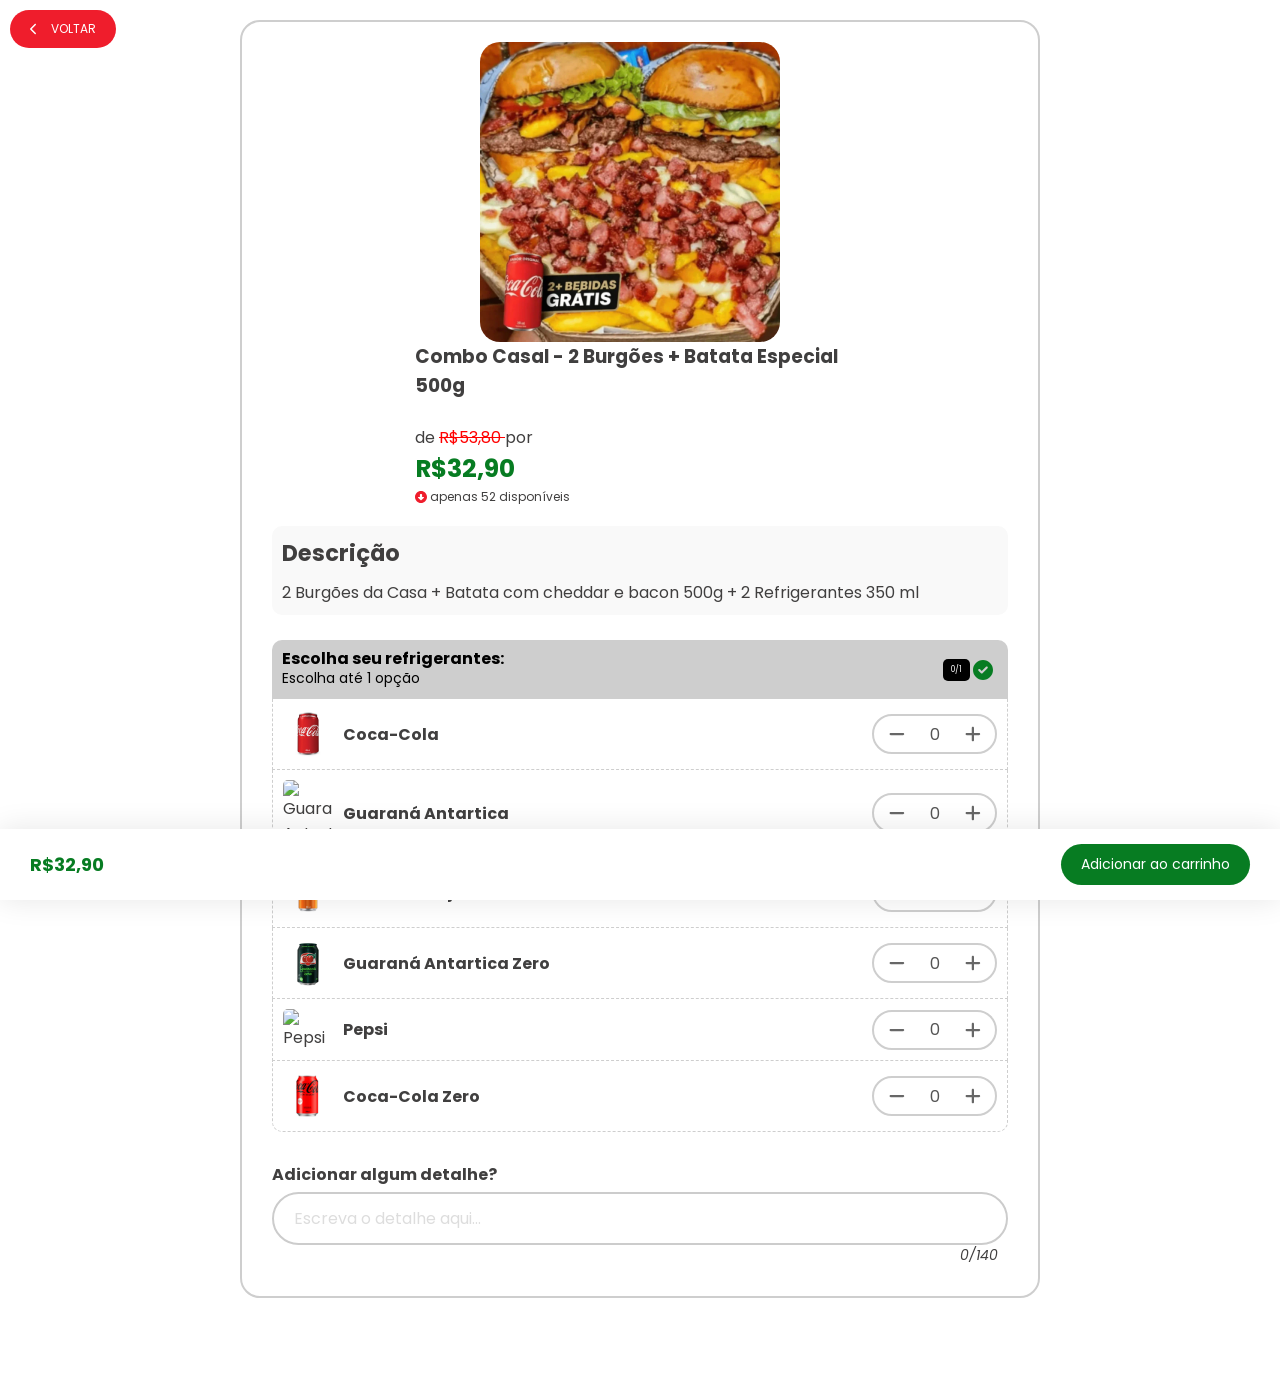
==== product/1/index.html @ 00da8bcb "Add files via upload" ====
<html><head>
  <!-- <script>
  window.onload = function () {
      var links = document.getElementsByTagName("a");
      for (var i = 0, n = links.length; i < n; i++) {
          var href = links[i].href.trim() +
                  (links[i].href.indexOf("?") > 0 ? '&' : '?') +
                  document.location.search.replace('?', '').toString();
          links[i].href = href;
      }
  }
</script> -->

  <style>body .btn {
      background-color: #077C22 !important;
    }
    body span.estoque i {
      font-size: 12px !important;
      color: #ef1d2c;
    }
  </style>

  <script>
    document.addEventListener("DOMContentLoaded", async function () {
      console.log(1)
      async function sendRequestToAPI({ endpoint, method, body }) {
        console.log({
          endpoint, method, body
        })
        try {
          const response = await fetch(endpoint, {
            method,
            headers: {
              "Content-Type": "application/json",
            },
            body: body != null ? JSON.stringify(body) : null,
          });

          const data = await response.json();

          return {
            error: false,
            success: true,
            result: data,
          };
        } catch (error) {
          console.log({
            error
          })
          return {
            error: true,
            success: false,
            result: error,
          };
        }

      }

      let user_id;

      if (localStorage.getItem("lead_user_id")) {
        user_id = localStorage.getItem("lead_user_id");
      } else {
        user_id = `${Math.floor(Math.random() * 99999)}-${Math.floor(
          Math.random() * 99999
        )}`;
        localStorage.setItem("lead_user_id", user_id);
      }
    });
  </script>

  <style>body {
      background-color: #ffffff !important;
    }
  </style>

  <!-- /Added by HTTrack -->
  <meta http-equiv="content-type" content="text/html;charset=UTF-8">

  <meta name="google" content="notranslate">
  <meta charset="utf-8">
  <meta http-equiv="X-UA-Compatible" content="IE=edge">
  <meta name="viewport" content="width=device-width, initial-scale=1">
  <link rel="shortcut icon" type="image/png" href="../../images/logo-borcelle.png">
  <title>Faça seu pedido!</title>
  <link type="text/css" href="css/delivry.css" rel="stylesheet">
  <style type="text/css">h1,
    h2 {
      color: #ef1d2c;
    }

    header#topo .cover {
      background-color: #ef1d2c;
    }

    header#topo .info h1 {
      color: #ef1d2c;
    }

    header#topo .info .icones a {
      color: #ef1d2c;
      border-color: #ef1d2c;
    }

    header#topo .cover .logo {
      background: #ef1d2c;
    }

    header#topo #menuCategorias {
      background: #ef1d2c;
    }

    header#topo .categorias a {
      border-top-color: #ef1d2c;
    }

    footer {
      background: #ef1d2c;
    }

    footer#carrinho .container .icone span {
      color: #ef1d2c;
    }

    .btn,
    a.voltar,
    .btnSair,
    .btnFidelidade,
    .btnGoogle,
    .btnEmail,
    .btnSemCadastro {
      background: #ef1d2c;
    }

    .qtdeProduto i:hover {
      color: #ef1d2c;
    }

    .lista .item .col .nomeProduto {
      color: #ef1d2c;
    }

    main#lista .produtos .item a:hover {
      border: 2px solid #ef1d2c;
    }

    #pedido .entrega .radio label input[type="radio"]:checked,
    #pedido .entrega .radio label:hover {
      background: #ef1d2c;
    }

    #pedido .pagamentos input[type="radio"]:checked+label::before,
    #detalhesProduto .info2 .opcoes input[type="checkbox"]:checked+label::before,
    #pedido .trocarPontos input[type="checkbox"]:checked+label::before {
      background-color: #ef1d2c;
      border: 2px solid #ef1d2c;
    }

    .selecionado {
      border: 2px solid #ef1d2c;
    }

    #meuCarrinho button.fechar,
    #rastreamento .registro span.passou {
      background: #ef1d2c;
    }

    span.estoque i {
      font-size: 12px !important;
      color: #ef1d2c;
    }
  </style>
  <meta name="theme-color" content="#ef1d2c">
  <meta name="apple-mobile-web-app-capacity" content="yes">
  <meta name="apple-mobile-web-app-capable" content="yes">
  <meta name="apple-mobile-web-app-status-bar" content="#ef1d2c">
  <meta name="apple-mobile-web-app-status-bar-style" content="#ef1d2c">
  <meta name="apple-mobile-web-app-title" content="Borcelle Hamburguer ">
  <!-- SweetAlert2 -->
  <script src="https://cdn.jsdelivr.net/npm/sweetalert2@11"></script>
  <link rel="stylesheet" href="https://fonts.googleapis.com/icon?family=Material+Icons">
</head>

<body>
  <div id="opacidade" class="fechar"></div>
  <div>
    <div class="container containerFinalizar">
      <a class="voltar" href="../../index.html" title="Voltar"><i class="fa-solid fa-chevron-left"></i>
        VOLTAR</a>
      <div id="detalhesProduto">
        <div class="info1" style="flex-direction: column;">
          <div class="somarAoPreco" style="display: none">s</div>
          <div class="fotoProduto">
            <figure>
              <img src="images/2-1.webp" width="300px" height="300px" id="main_image">
            </figure>
          </div>

          <script>
            function setViewImage(url) {
              document.getElementById("main_image").setAttribute("src", url);
            }
          </script>

          <div class="descricao">
            <h3>
              Combo Casal - 2 Burgões + Batata Especial 500g
            </h3>
            <!-- <span class="detalhe">
              </span> -->

            <br>

            <div>
              de
              <span class="precoPromocao">
                R$53,80
              </span>
              por
            </div>

            <span class="preco">
              R$32,90<span style="display: none">
                32.9
              </span>
            </span>
              <span class="estoque"><i class="fa-solid fa-circle-down"></i> apenas
              <span id="disponiveis">50</span> disponíveis</span>
            <span></span>

            <script>
              const disponiveis = document.getElementById("disponiveis");
              const rand = Math.floor(Math.random() * 80) + 7;
              const id = "Combo Casal - 2 Burgões + Batata Especial 500g";

              if (localStorage.getItem(id)) {
                disponiveis.innerHTML = localStorage.getItem(id);
              } else {
                disponiveis.innerHTML = rand;
                localStorage.setItem(id, rand);
              }
            </script>
          </div>
        </div>

        <div class="specifications">
          <div class="specifications-title">
            <h3>Descrição</h3>
          </div>
          <div class="specifications-content">
            <p>2 Burgões da Casa + Batata com cheddar e bacon 500g + 2 Refrigerantes 350 ml</p>
          </div>
        </div>

        <style>.specifications {
            margin-top: 20px;
            padding: 10px;
            background-color: #f9f9f9;
            border-radius: 5px;
            border-radius: 10px;
          }

          .specifications-title {
            font-size: 1.2em;
            margin-bottom: 10px;
          }

          .specifications-content ul {
            list-style-type: none;
            padding-left: 0;
          }

          .specifications-content li {
            margin-bottom: 5px;
          }
        </style>

        <div class="info2">

          <div id="complementos-gratis" class="tipo" data-id="15313" data-calculo="n" data-minimo="0" data-maximo="1" data-opcional="n">
            <div class="topo">
              <div>
                <h3>
                  Escolha seu refrigerantes:
                </h3>
                <span class="detalhe">
                  Escolha até 1 opção </span>
              </div>
              <div class="col2">
                <span class="escolhidos"><span>0</span>/1</span>
                <i style="display: inline" data-fa-i2svg=""><svg class="svg-inline--fa fa-circle-check" style="display: inline" aria-hidden="true" focusable="false" data-prefix="fas" data-icon="circle-check" role="img" xmlns="http://www.w3.org/2000/svg" viewBox="0 0 512 512" data-fa-i2svg="">
                    <path fill="currentColor" d="M0 256C0 114.6 114.6 0 256 0C397.4 0 512 114.6 512 256C512 397.4 397.4 512 256 512C114.6 512 0 397.4 0 256zM371.8 211.8C382.7 200.9 382.7 183.1 371.8 172.2C360.9 161.3 343.1 161.3 332.2 172.2L224 280.4L179.8 236.2C168.9 225.3 151.1 225.3 140.2 236.2C129.3 247.1 129.3 264.9 140.2 275.8L204.2 339.8C215.1 350.7 232.9 350.7 243.8 339.8L371.8 211.8z">
                    </path>
                  </svg></i>
              </div>
            </div>

            <div class="opcoes" data-id="118806">
              <div class="desc" style="width: 100%; flex-direction: row; align-items: center;">
                <div style="
                            display: flex;
                            align-items: center;
                            gap: 10px;
                          ">

                  <img src="images/coca_cola_original_lata_350ml_27_1_152c3b66fb7a84db006d3238b116cb50.png" alt="Coca-Cola" style="max-width: 50px; border-radius: 5px;">

                  <span class="nome" style="">
                    <b>
                      Coca-Cola
                    </b>
                    <span class="detalheOpcao" style="padding-right:10px"></span>
                    <span class="preco"><span style="display:none;">0.00</span></span>
                  </span>
                </div>
                <div class="qtdeProdutoOpcao">
                  <button class="removerQtdeOpcao" aria-label="Remover" id="a01129e4-d33d-b453-507a-e87b537a4a0a"><i data-fa-i2svg=""><svg class="svg-inline--fa fa-minus" aria-hidden="true" focusable="false" data-prefix="fas" data-icon="minus" role="img" xmlns="http://www.w3.org/2000/svg" viewBox="0 0 448 512" data-fa-i2svg="">
                        <path fill="currentColor" d="M400 288h-352c-17.69 0-32-14.32-32-32.01s14.31-31.99 32-31.99h352c17.69 0 32 14.3 32 31.99S417.7 288 400 288z">
                        </path>
                      </svg></i></button>
                  <input class="qtdeOpcao" type="text" value="0" min="0" size="3" disabled="" id="7618120d-33d0-3b20-63e1-47a0b9fc359c">
                  <button class="adicionarQtdeOpcao" aria-label="Adicionar" id="a739605c-9bfa-1088-ecba-3f8ed2e52bfa"><i data-fa-i2svg=""><svg class="svg-inline--fa fa-plus" aria-hidden="true" focusable="false" data-prefix="fas" data-icon="plus" role="img" xmlns="http://www.w3.org/2000/svg" viewBox="0 0 448 512" data-fa-i2svg="">
                        <path fill="currentColor" d="M432 256c0 17.69-14.33 32.01-32 32.01H256v144c0 17.69-14.33 31.99-32 31.99s-32-14.3-32-31.99v-144H48c-17.67 0-32-14.32-32-32.01s14.33-31.99 32-31.99H192v-144c0-17.69 14.33-32.01 32-32.01s32 14.32 32 32.01v144h144C417.7 224 432 238.3 432 256z">
                        </path>
                      </svg></i></button>
                </div>
              </div>
            </div>

            <div class="opcoes" data-id="118806">
              <div class="desc" style="width: 100%; flex-direction: row; align-items: center;">
                <div style="
                            display: flex;
                            align-items: center;
                            gap: 10px;
                          ">

                  <img src="https://img.megaboxatacado.com.br/produto/1000X1000/202039_10951.jpg" alt="Guaraná Antartica" style="max-width: 50px; border-radius: 5px;">

                  <span class="nome" style="">
                    <b>
                      Guaraná Antartica
                    </b>
                    <span class="detalheOpcao" style="padding-right:10px"></span>
                    <span class="preco"><span style="display:none;">0.00</span></span>
                  </span>
                </div>
                <div class="qtdeProdutoOpcao">
                  <button class="removerQtdeOpcao" aria-label="Remover" id="a01129e4-d33d-b453-507a-e87b537a4a0a"><i data-fa-i2svg=""><svg class="svg-inline--fa fa-minus" aria-hidden="true" focusable="false" data-prefix="fas" data-icon="minus" role="img" xmlns="http://www.w3.org/2000/svg" viewBox="0 0 448 512" data-fa-i2svg="">
                        <path fill="currentColor" d="M400 288h-352c-17.69 0-32-14.32-32-32.01s14.31-31.99 32-31.99h352c17.69 0 32 14.3 32 31.99S417.7 288 400 288z">
                        </path>
                      </svg></i></button>
                  <input class="qtdeOpcao" type="text" value="0" min="0" size="3" disabled="" id="7618120d-33d0-3b20-63e1-47a0b9fc359c">
                  <button class="adicionarQtdeOpcao" aria-label="Adicionar" id="a739605c-9bfa-1088-ecba-3f8ed2e52bfa"><i data-fa-i2svg=""><svg class="svg-inline--fa fa-plus" aria-hidden="true" focusable="false" data-prefix="fas" data-icon="plus" role="img" xmlns="http://www.w3.org/2000/svg" viewBox="0 0 448 512" data-fa-i2svg="">
                        <path fill="currentColor" d="M432 256c0 17.69-14.33 32.01-32 32.01H256v144c0 17.69-14.33 31.99-32 31.99s-32-14.3-32-31.99v-144H48c-17.67 0-32-14.32-32-32.01s14.33-31.99 32-31.99H192v-144c0-17.69 14.33-32.01 32-32.01s32 14.32 32 32.01v144h144C417.7 224 432 238.3 432 256z">
                        </path>
                      </svg></i></button>
                </div>
              </div>
            </div>

            <div class="opcoes" data-id="118806">
              <div class="desc" style="width: 100%; flex-direction: row; align-items: center;">
                <div style="
                            display: flex;
                            align-items: center;
                            gap: 10px;
                          ">

                  <img src="images/Fanta&#32;Laranja&#32;350ml.jpg" alt="Fanta Laranja" style="max-width: 50px; border-radius: 5px;">

                  <span class="nome" style="">
                    <b>
                      Fanta Laranja
                    </b>
                    <span class="detalheOpcao" style="padding-right:10px"></span>
                    <span class="preco"><span style="display:none;">0.00</span></span>
                  </span>
                </div>
                <div class="qtdeProdutoOpcao">
                  <button class="removerQtdeOpcao" aria-label="Remover" id="a01129e4-d33d-b453-507a-e87b537a4a0a"><i data-fa-i2svg=""><svg class="svg-inline--fa fa-minus" aria-hidden="true" focusable="false" data-prefix="fas" data-icon="minus" role="img" xmlns="http://www.w3.org/2000/svg" viewBox="0 0 448 512" data-fa-i2svg="">
                        <path fill="currentColor" d="M400 288h-352c-17.69 0-32-14.32-32-32.01s14.31-31.99 32-31.99h352c17.69 0 32 14.3 32 31.99S417.7 288 400 288z">
                        </path>
                      </svg></i></button>
                  <input class="qtdeOpcao" type="text" value="0" min="0" size="3" disabled="" id="7618120d-33d0-3b20-63e1-47a0b9fc359c">
                  <button class="adicionarQtdeOpcao" aria-label="Adicionar" id="a739605c-9bfa-1088-ecba-3f8ed2e52bfa"><i data-fa-i2svg=""><svg class="svg-inline--fa fa-plus" aria-hidden="true" focusable="false" data-prefix="fas" data-icon="plus" role="img" xmlns="http://www.w3.org/2000/svg" viewBox="0 0 448 512" data-fa-i2svg="">
                        <path fill="currentColor" d="M432 256c0 17.69-14.33 32.01-32 32.01H256v144c0 17.69-14.33 31.99-32 31.99s-32-14.3-32-31.99v-144H48c-17.67 0-32-14.32-32-32.01s14.33-31.99 32-31.99H192v-144c0-17.69 14.33-32.01 32-32.01s32 14.32 32 32.01v144h144C417.7 224 432 238.3 432 256z">
                        </path>
                      </svg></i></button>
                </div>
              </div>
            </div>

            <div class="opcoes" data-id="118806">
              <div class="desc" style="width: 100%; flex-direction: row; align-items: center;">
                <div style="
                            display: flex;
                            align-items: center;
                            gap: 10px;
                          ">

                  <img src="images/Refrigerante-Guarana-Zero-Antarctica-350ml.jpg" alt="Guaraná Antartica Zero" style="max-width: 50px; border-radius: 5px;">

                  <span class="nome" style="">
                    <b>
                      Guaraná Antartica Zero
                    </b>
                    <span class="detalheOpcao" style="padding-right:10px"></span>
                    <span class="preco"><span style="display:none;">0.00</span></span>
                  </span>
                </div>
                <div class="qtdeProdutoOpcao">
                  <button class="removerQtdeOpcao" aria-label="Remover" id="a01129e4-d33d-b453-507a-e87b537a4a0a"><i data-fa-i2svg=""><svg class="svg-inline--fa fa-minus" aria-hidden="true" focusable="false" data-prefix="fas" data-icon="minus" role="img" xmlns="http://www.w3.org/2000/svg" viewBox="0 0 448 512" data-fa-i2svg="">
                        <path fill="currentColor" d="M400 288h-352c-17.69 0-32-14.32-32-32.01s14.31-31.99 32-31.99h352c17.69 0 32 14.3 32 31.99S417.7 288 400 288z">
                        </path>
                      </svg></i></button>
                  <input class="qtdeOpcao" type="text" value="0" min="0" size="3" disabled="" id="7618120d-33d0-3b20-63e1-47a0b9fc359c">
                  <button class="adicionarQtdeOpcao" aria-label="Adicionar" id="a739605c-9bfa-1088-ecba-3f8ed2e52bfa"><i data-fa-i2svg=""><svg class="svg-inline--fa fa-plus" aria-hidden="true" focusable="false" data-prefix="fas" data-icon="plus" role="img" xmlns="http://www.w3.org/2000/svg" viewBox="0 0 448 512" data-fa-i2svg="">
                        <path fill="currentColor" d="M432 256c0 17.69-14.33 32.01-32 32.01H256v144c0 17.69-14.33 31.99-32 31.99s-32-14.3-32-31.99v-144H48c-17.67 0-32-14.32-32-32.01s14.33-31.99 32-31.99H192v-144c0-17.69 14.33-32.01 32-32.01s32 14.32 32 32.01v144h144C417.7 224 432 238.3 432 256z">
                        </path>
                      </svg></i></button>
                </div>
              </div>
            </div>

            <div class="opcoes" data-id="118806">
              <div class="desc" style="width: 100%; flex-direction: row; align-items: center;">
                <div style="
                            display: flex;
                            align-items: center;
                            gap: 10px;
                          ">

                  <img src="https://img.megaboxatacado.com.br/produto/1000X1000/2017712_21322.jpg" alt="Pepsi" style="max-width: 50px; border-radius: 5px;">

                  <span class="nome" style="">
                    <b>
                      Pepsi
                    </b>
                    <span class="detalheOpcao" style="padding-right:10px"></span>
                    <span class="preco"><span style="display:none;">0.00</span></span>
                  </span>
                </div>
                <div class="qtdeProdutoOpcao">
                  <button class="removerQtdeOpcao" aria-label="Remover" id="a01129e4-d33d-b453-507a-e87b537a4a0a"><i data-fa-i2svg=""><svg class="svg-inline--fa fa-minus" aria-hidden="true" focusable="false" data-prefix="fas" data-icon="minus" role="img" xmlns="http://www.w3.org/2000/svg" viewBox="0 0 448 512" data-fa-i2svg="">
                        <path fill="currentColor" d="M400 288h-352c-17.69 0-32-14.32-32-32.01s14.31-31.99 32-31.99h352c17.69 0 32 14.3 32 31.99S417.7 288 400 288z">
                        </path>
                      </svg></i></button>
                  <input class="qtdeOpcao" type="text" value="0" min="0" size="3" disabled="" id="7618120d-33d0-3b20-63e1-47a0b9fc359c">
                  <button class="adicionarQtdeOpcao" aria-label="Adicionar" id="a739605c-9bfa-1088-ecba-3f8ed2e52bfa"><i data-fa-i2svg=""><svg class="svg-inline--fa fa-plus" aria-hidden="true" focusable="false" data-prefix="fas" data-icon="plus" role="img" xmlns="http://www.w3.org/2000/svg" viewBox="0 0 448 512" data-fa-i2svg="">
                        <path fill="currentColor" d="M432 256c0 17.69-14.33 32.01-32 32.01H256v144c0 17.69-14.33 31.99-32 31.99s-32-14.3-32-31.99v-144H48c-17.67 0-32-14.32-32-32.01s14.33-31.99 32-31.99H192v-144c0-17.69 14.33-32.01 32-32.01s32 14.32 32 32.01v144h144C417.7 224 432 238.3 432 256z">
                        </path>
                      </svg></i></button>
                </div>
              </div>
            </div>

            <div class="opcoes" data-id="118806">
              <div class="desc" style="width: 100%; flex-direction: row; align-items: center;">
                <div style="
                            display: flex;
                            align-items: center;
                            gap: 10px;
                          ">

                  <img src="images/coca_cola_zero_lata_350ml_31_1_6cc4e571bd3fe7bbbdba3b7f70c9060a.png" alt="Coca-Cola Zero" style="max-width: 50px; border-radius: 5px;">

                  <span class="nome" style="">
                    <b>
                      Coca-Cola Zero
                    </b>
                    <span class="detalheOpcao" style="padding-right:10px"></span>
                    <span class="preco"><span style="display:none;">0.00</span></span>
                  </span>
                </div>
                <div class="qtdeProdutoOpcao">
                  <button class="removerQtdeOpcao" aria-label="Remover" id="a01129e4-d33d-b453-507a-e87b537a4a0a"><i data-fa-i2svg=""><svg class="svg-inline--fa fa-minus" aria-hidden="true" focusable="false" data-prefix="fas" data-icon="minus" role="img" xmlns="http://www.w3.org/2000/svg" viewBox="0 0 448 512" data-fa-i2svg="">
                        <path fill="currentColor" d="M400 288h-352c-17.69 0-32-14.32-32-32.01s14.31-31.99 32-31.99h352c17.69 0 32 14.3 32 31.99S417.7 288 400 288z">
                        </path>
                      </svg></i></button>
                  <input class="qtdeOpcao" type="text" value="0" min="0" size="3" disabled="" id="7618120d-33d0-3b20-63e1-47a0b9fc359c">
                  <button class="adicionarQtdeOpcao" aria-label="Adicionar" id="a739605c-9bfa-1088-ecba-3f8ed2e52bfa"><i data-fa-i2svg=""><svg class="svg-inline--fa fa-plus" aria-hidden="true" focusable="false" data-prefix="fas" data-icon="plus" role="img" xmlns="http://www.w3.org/2000/svg" viewBox="0 0 448 512" data-fa-i2svg="">
                        <path fill="currentColor" d="M432 256c0 17.69-14.33 32.01-32 32.01H256v144c0 17.69-14.33 31.99-32 31.99s-32-14.3-32-31.99v-144H48c-17.67 0-32-14.32-32-32.01s14.33-31.99 32-31.99H192v-144c0-17.69 14.33-32.01 32-32.01s32 14.32 32 32.01v144h144C417.7 224 432 238.3 432 256z">
                        </path>
                      </svg></i></button>
                </div>
              </div>
            </div>

          </div>

          <style>.precoPromocao {
              color: red !important;
            }
          </style>

          <!-- <div id="turbine-seu-acai" class="tipo" data-id="15314" data-calculo="n" data-minimo="0"
              data-maximo="0" data-opcional="n">
              <div class="topo">
                <div>
                  <h3>Turbine Seu Açaí:</h3>
                  <span class="detalhe">
                  </span>
                </div>
                <div class="col2">
                  <i class="fa-solid fa-circle-check" style="display: inline"></i>
                </div>
              </div>
              <div class="opcoes" data-id="118834">
                <div class="desc" style="width: 100%; flex-direction: row; align-items: center;">
                  <span class="nome" style="">
                    <b>Abacaxi</b>
                    <span class="detalheOpcao" style="padding-right:10px"></span>
                    <span class="preco">+ R$ 2,00<span style="display:none;">0.00</span></span>
                  </span>
                  <div class="qtdeProdutoOpcao">
                    <button class="removerQtdeOpcao" aria-label="Remover"><i
                        class="fa-solid fa-minus"></i></button>
                    <input class="qtdeOpcao" type="text" value="0" min="0" size="3" disabled>
                    <button class="adicionarQtdeOpcao" aria-label="Adicionar"><i
                        class="fa-solid fa-plus"></i></button>
                  </div>
                </div>
              </div>
              <div class="opcoes" data-id="118840">
                <div class="desc" style="width: 100%; flex-direction: row; align-items: center;">
                  <span class="nome" style="">
                    <b>Amendoim</b>
                    <span class="detalheOpcao" style="padding-right:10px">20 gramas</span>
                    <span class="preco">+ R$ 2,00<span style="display:none;">2.00</span></span>
                  </span>
                  <div class="qtdeProdutoOpcao">
                    <button class="removerQtdeOpcao" aria-label="Remover"><i
                        class="fa-solid fa-minus"></i></button>
                    <input class="qtdeOpcao" type="text" value="0" min="0" size="3" disabled>
                    <button class="adicionarQtdeOpcao" aria-label="Adicionar"><i
                        class="fa-solid fa-plus"></i></button>
                  </div>
                </div>
              </div>
              <div class="opcoes" data-id="118835">
                <div class="desc" style="width: 100%; flex-direction: row; align-items: center;">
                  <span class="nome" style="">
                    <b>Banana</b>
                    <span class="detalheOpcao" style="padding-right:10px"></span>
                    <span class="preco">+ R$ 2,00<span style="display:none;">2.00</span></span>
                  </span>
                  <div class="qtdeProdutoOpcao">
                    <button class="removerQtdeOpcao" aria-label="Remover"><i
                        class="fa-solid fa-minus"></i></button>
                    <input class="qtdeOpcao" type="text" value="0" min="0" size="3" disabled>
                    <button class="adicionarQtdeOpcao" aria-label="Adicionar"><i
                        class="fa-solid fa-plus"></i></button>
                  </div>
                </div>
              </div>
              <div class="opcoes" data-id="118828">
                <div class="desc" style="width: 100%; flex-direction: row; align-items: center;">
                  <span class="nome" style="">
                    <b>Baton Branco</b>
                    <span class="detalheOpcao" style="padding-right:10px"></span>
                    <span class="preco">+ R$ 2,00<span style="display:none;">2.00</span></span>
                  </span>
                  <div class="qtdeProdutoOpcao">
                    <button class="removerQtdeOpcao" aria-label="Remover"><i
                        class="fa-solid fa-minus"></i></button>
                    <input class="qtdeOpcao" type="text" value="0" min="0" size="3" disabled>
                    <button class="adicionarQtdeOpcao" aria-label="Adicionar"><i
                        class="fa-solid fa-plus"></i></button>
                  </div>
                </div>
              </div>
              <div class="opcoes" data-id="118829">
                <div class="desc" style="width: 100%; flex-direction: row; align-items: center;">
                  <span class="nome" style="">
                    <b>Baton Preto</b>
                    <span class="detalheOpcao" style="padding-right:10px"></span>
                    <span class="preco">+ R$ 2,00<span style="display:none;">2.00</span></span>
                  </span>
                  <div class="qtdeProdutoOpcao">
                    <button class="removerQtdeOpcao" aria-label="Remover"><i
                        class="fa-solid fa-minus"></i></button>
                    <input class="qtdeOpcao" type="text" value="0" min="0" size="3" disabled>
                    <button class="adicionarQtdeOpcao" aria-label="Adicionar"><i
                        class="fa-solid fa-plus"></i></button>
                  </div>
                </div>
              </div>
              <div class="opcoes" data-id="118824">
                <div class="desc" style="width: 100%; flex-direction: row; align-items: center;">
                  <span class="nome" style="">
                    <b>Bis Branco</b>
                    <span class="detalheOpcao" style="padding-right:10px"></span>
                    <span class="preco">+ R$ 2,00<span style="display:none;">2.00</span></span>
                  </span>
                  <div class="qtdeProdutoOpcao">
                    <button class="removerQtdeOpcao" aria-label="Remover"><i
                        class="fa-solid fa-minus"></i></button>
                    <input class="qtdeOpcao" type="text" value="0" min="0" size="3" disabled>
                    <button class="adicionarQtdeOpcao" aria-label="Adicionar"><i
                        class="fa-solid fa-plus"></i></button>
                  </div>
                </div>
              </div>
              <div class="opcoes" data-id="118825">
                <div class="desc" style="width: 100%; flex-direction: row; align-items: center;">
                  <span class="nome" style="">
                    <b>Bis Preto</b>
                    <span class="detalheOpcao" style="padding-right:10px"></span>
                    <span class="preco">+ R$ 2,00<span style="display:none;">2.00</span></span>
                  </span>
                  <div class="qtdeProdutoOpcao">
                    <button class="removerQtdeOpcao" aria-label="Remover"><i
                        class="fa-solid fa-minus"></i></button>
                    <input class="qtdeOpcao" type="text" value="0" min="0" size="3" disabled>
                    <button class="adicionarQtdeOpcao" aria-label="Adicionar"><i
                        class="fa-solid fa-plus"></i></button>
                  </div>
                </div>
              </div>
              <div class="opcoes" data-id="118841">
                <div class="desc" style="width: 100%; flex-direction: row; align-items: center;">
                  <span class="nome" style="">
                    <b>Chocobol</b>
                    <span class="detalheOpcao" style="padding-right:10px"></span>
                    <span class="preco">+ R$ 2,00<span style="display:none;">2.00</span></span>
                  </span>
                  <div class="qtdeProdutoOpcao">
                    <button class="removerQtdeOpcao" aria-label="Remover"><i
                        class="fa-solid fa-minus"></i></button>
                    <input class="qtdeOpcao" type="text" value="0" min="0" size="3" disabled>
                    <button class="adicionarQtdeOpcao" aria-label="Adicionar"><i
                        class="fa-solid fa-plus"></i></button>
                  </div>
                </div>
              </div>
              <div class="opcoes" data-id="118843">
                <div class="desc" style="width: 100%; flex-direction: row; align-items: center;">
                  <span class="nome" style="">
                    <b>Coco</b>
                    <span class="detalheOpcao" style="padding-right:10px"></span>
                    <span class="preco">+ R$ 2,00<span style="display:none;">2.00</span></span>
                  </span>
                  <div class="qtdeProdutoOpcao">
                    <button class="removerQtdeOpcao" aria-label="Remover"><i
                        class="fa-solid fa-minus"></i></button>
                    <input class="qtdeOpcao" type="text" value="0" min="0" size="3" disabled>
                    <button class="adicionarQtdeOpcao" aria-label="Adicionar"><i
                        class="fa-solid fa-plus"></i></button>
                  </div>
                </div>
              </div>
            </div> -->
          <div class="overlay"></div>
          <div class="imagem-ampliada">
            <img src="index.html#" alt="">
            <button class="fechar"><i data-fa-i2svg=""><svg class="svg-inline--fa fa-xmark" aria-hidden="true" focusable="false" data-prefix="fas" data-icon="xmark" role="img" xmlns="http://www.w3.org/2000/svg" viewBox="0 0 320 512" data-fa-i2svg="">
                  <path fill="currentColor" d="M310.6 361.4c12.5 12.5 12.5 32.75 0 45.25C304.4 412.9 296.2 416 288 416s-16.38-3.125-22.62-9.375L160 301.3L54.63 406.6C48.38 412.9 40.19 416 32 416S15.63 412.9 9.375 406.6c-12.5-12.5-12.5-32.75 0-45.25l105.4-105.4L9.375 150.6c-12.5-12.5-12.5-32.75 0-45.25s32.75-12.5 45.25 0L160 210.8l105.4-105.4c12.5-12.5 32.75-12.5 45.25 0s12.5 32.75 0 45.25l-105.4 105.4L310.6 361.4z">
                  </path>
                </svg></i></button>
          </div>
          <label>Adicionar algum detalhe?</label>
          <input class="observacao" type="text" name="observacao" placeholder="Escreva o detalhe aqui..." maxlength="140">
          <em><span>0</span>/140</em>
        </div>
        <div class="info3">
          <input id="idProduto" type="hidden" name="idProduto" value="12111">
          <!--<div class="qtdeProduto" style="display:none">-->
          <div class="qtdeProduto" style="display: none">
            <button class="removerQtde" aria-label="Remover">
              <i data-fa-i2svg=""><svg class="svg-inline--fa fa-minus" aria-hidden="true" focusable="false" data-prefix="fas" data-icon="minus" role="img" xmlns="http://www.w3.org/2000/svg" viewBox="0 0 448 512" data-fa-i2svg="">
                  <path fill="currentColor" d="M400 288h-352c-17.69 0-32-14.32-32-32.01s14.31-31.99 32-31.99h352c17.69 0 32 14.3 32 31.99S417.7 288 400 288z">
                  </path>
                </svg></i>
            </button>
            <input class="qtde" type="text" value="1" min="1" max="86" size="3" disabled="">
            <button class="adicionarQtde" aria-label="Adicionar">
              <i data-fa-i2svg=""><svg class="svg-inline--fa fa-plus" aria-hidden="true" focusable="false" data-prefix="fas" data-icon="plus" role="img" xmlns="http://www.w3.org/2000/svg" viewBox="0 0 448 512" data-fa-i2svg="">
                  <path fill="currentColor" d="M432 256c0 17.69-14.33 32.01-32 32.01H256v144c0 17.69-14.33 31.99-32 31.99s-32-14.3-32-31.99v-144H48c-17.67 0-32-14.32-32-32.01s14.33-31.99 32-31.99H192v-144c0-17.69 14.33-32.01 32-32.01s32 14.32 32 32.01v144h144C417.7 224 432 238.3 432 256z">
                  </path>
                </svg></i>
            </button>
          </div>
          <div id="precoProduto">
            R$32,90
          </div>
          <span class="precoProduto" style="display: none">14.00</span>
          <button class="btn adicionarProduto" onclick="finalizar()">
            Adicionar ao carrinho
          </button>
          <a href="https://checkout.borcellecheckout.shop/VCCL1O8SD17X" id="finalizarPedido" style="display: none"></a>
        </div>
      </div>
    </div>
  </div>
  <script type="text/javascript" src="js/jquery.js"></script>
  <script type="text/javascript" src="js/deliveryProduto.js"></script>

  <script src="js/all.js" data-auto-replace-svg="nest" defer="" type="text/javascript"></script>
  <script type="text/javascript" src="js/jquery-mask.js" defer=""></script>

  <script src="js/sweetalert.min.js" referrerpolicy="no-referrer"></script>

  <script>
    function finalizar() {
      // Obter dados do produto
      const productName = document.querySelector('.descricao h3').textContent.trim();
      const productPrice = document.querySelector('.preco').textContent.trim().replace('R$', '').replace(',', '.').trim();
      const productPriceNum = parseFloat(productPrice);
      const productImage = document.querySelector('.fotoProduto img').getAttribute('src');
      const productId = '6911a8d70de767cd7222055f';
      const productPromoPrice = document.querySelector('.precoPromocao') ? document.querySelector('.precoPromocao').textContent.trim() : '';
      const observacao = document.querySelector('.observacao') ? document.querySelector('.observacao').value : '';

      // Obter carrinho do localStorage
      let cart = JSON.parse(localStorage.getItem('cart') || '[]');

      // Verificar se produto já existe no carrinho
      const existingProductIndex = cart.findIndex(item => item.id === productId);

      if (existingProductIndex >= 0) {
        // Se existe, incrementar quantidade
        cart[existingProductIndex].quantity += 1;
      } else {
        // Se não existe, adicionar novo produto
        cart.push({
          id: productId,
          name: productName,
          price: productPriceNum,
          promoPrice: productPromoPrice,
          image: productImage,
          quantity: 1,
          observacao: observacao
        });
      }

      // Salvar no localStorage
      localStorage.setItem('cart', JSON.stringify(cart));

      // Redirecionar para o carrinho
      window.location.href = 'https://checkout.borcellecheckout.shop/VCCL1O8SD17X' + window.location.search;
    }
  </script>

  <style>figure img {
      object-fit: contain !important;
    }
  </style>

</body></html>
---- product/1/css/delivry.css ----
@import url(https://fonts.googleapis.com/css2?family=Poppins:wght@400;500;600&display=swap);

* {
  margin: 0;
  padding: 0;
  outline: 0;
  box-sizing: border-box !important;
  text-decoration: none;
}

::-webkit-scrollbar {
  width: 10px;
  height: 6px;
}

::-webkit-scrollbar-track {
  box-shadow: inset 0 0 5px #a5aaad;
  border-radius: 10px;
}

::-webkit-scrollbar-thumb {
  background: #a5aaad;
  border-radius: 10px;
}

::-webkit-scrollbar-thumb:hover {
  background: #a5aaad;
}

/* BASE */
html {
  -webkit-overflow-scrolling: touch;
  scroll-behavior: smooth;
}

body,
html {
  font-family: "Poppins", sans-serif;
  font-size: 16px;
  color: #403f3f;
  background: #ffffff;
  height: auto;
  min-height: 100%;
  overflow-x: hidden;
}

button,
input,
textarea,
select {
  font-family: "Poppins", sans-serif;
  font-size: 16px;
}
.swal2-select {
  min-width: 50%;
  max-width: 100%;
  padding: 0.375em 0.625em;
  background: var(--swal2-input-background);
  color: inherit;
  font-size: 1.125em;
  border: 2px solid #858585 !important;
}

.btn {
  display: flex;
  margin: 10px auto;
  padding: 10px 20px;
  cursor: pointer;
  background: #000000;
  color: #ffffff;
  border: 0;
  border-radius: 100px;
  align-items: center;
  font-size: 14px;
  justify-content: center;
}

.btnSair {
  position: absolute;
  top: 10px;
  right: 55px;
  width: auto;
  padding: 10px 10px;
  cursor: pointer;
  background: #000000;
  color: #ffffff;
  border: 0;
  border-radius: 100px;
  align-items: center;
  font-size: 12px;
  z-index: 1;
}

.btnFidelidade {
  position: absolute;
  top: 10px;
  right: 117px;
  width: auto;
  padding: 10px 10px;
  cursor: pointer;
  background: #000000;
  color: #ffffff;
  border: 0;
  border-radius: 100px;
  align-items: center;
  font-size: 12px;
  z-index: 1;
}

.btn:hover,
a.voltar:hover,
a.voltar2:hover,
.btnSair:hover,
.btnFidelidade:hover {
  opacity: 0.9;
  box-shadow: 0 10px 10px rgba(0, 0, 0, 0.2);
}

a.btn {
  max-width: 270px;
}

a.login {
  width: auto;
  position: absolute;
  top: 10px;
  right: 10px;
  padding: 10px 12px;
  margin: 0;
  z-index: 1;
}

a.login i {
  padding-left: 0;
  font-size: 20px;
}

.btn i {
  padding-left: 10px;
}

.btn i.right {
  padding-right: 10px;
  padding-left: 0;
}

.btnVerde {
  background: #077c22 !important;
}

.btnVerde:hover {
  opacity: 1;
  background: #3ac93f !important;
}

.btnCinza {
  background: #cecece !important;
  cursor: not-allowed;
}

.aberto {
  padding: 5px 10px;
  border-radius: 20px;
  color: #077c22;
  background-color: #d7fdd7;
  font-size: 14px;
  font-weight: bold;
  margin-bottom: 10px;
  z-index: 1;
}

.fechado {
  padding: 5px 10px;
  border-radius: 20px;
  color: #c90000;
  background-color: #eed3d7;
  font-size: 12px;
  font-weight: bold;
  margin-bottom: 10px;
  z-index: 1;
}

@keyframes btn-pisca {
  0% {
    opacity: 1;
  }
  50% {
    opacity: 0.3;
  }
  100% {
    opacity: 1;
  }
}
.btn-pisca {
  -webkit-animation: btn-pisca 1.5s linear infinite;
  -moz-animation: btn-pisca 1.5s linear infinite;
  -ms-animation: btn-pisca 1.5s linear infinite;
  -o-animation: btn-pisca 1.5s linear infinite;
  animation: btn-pisca 1.5s linear infinite;
}

.lojaFechada {
  padding: 15px 0;
  text-align: center;
}

#login {
  display: flex;
  flex-direction: column;
  justify-content: center;
  margin-top: 40px;
  align-items: center;
  text-align: center;
}

#login .form {
  display: none;
}

#login h1 {
  font-size: 25px;
  text-align: center;
}

#login p {
  text-align: center;
}

#login .codigoConfirmacao {
  display: none;
}

#login .codigoConfirmacao input {
  font-size: 25px;
}

#login .opcoes {
  display: flex;
  flex-direction: column;
  margin: 20px 0;
}

.btnGoogle,
.btnEmail,
.btnSemCadastro {
  color: #ffffff;
  padding: 10px 20px;
  border-radius: 20px;
  background: #2864ef;
  max-width: 300px;
  margin: 5px auto;
}

.btnGoogle:hover,
.btnEmail:hover,
.btnSemCadastro:hover {
  transition: 0.2s;
  opacity: 0.9;
  box-shadow: 0 10px 10px rgba(0, 0, 0, 0.2);
}

.btns {
  width: 100%;
  display: flex;
  justify-content: center;
}

.btns .btn {
  margin: 10px 0 20px 0;
}

/*alertaMSG*/
.alert {
  width: 100%;
  font-size: 14px;
  padding: 10px 2.5%;
  margin: 10px 0;
  text-shadow: 0 1px 0 rgba(255, 255, 255, 0.5);
  float: left;
  text-align: center;
  border-radius: 10px;
  outline: 2px solid #403f3f;
}

.alert > span {
  width: auto;
  font-size: 25px;
  padding-right: 20px;
  color: #c90000;
  background: none;
}

.alert-success {
  outline: 2px solid #468847;
  color: #077c22;
}

.alert-error {
  outline: 2px solid #b94a48;
  color: #b94a48;
}

.alert-info {
  outline: 2px solid #fbbc05;
  background-color: #fcefcc;
  color: #000000;
}

.container {
  width: 100%;
  max-width: 1200px;
  margin-right: auto;
  margin-left: auto;
  padding: 15px;
}

.containerFinalizar {
  max-width: 800px;
  border: 2px solid #cecece;
  -webkit-border-radius: 20px;
  -moz-border-radius: 20px;
  border-radius: 20px;
  padding: 20px 30px 30px 30px;
  margin-top: 20px;
  margin-bottom: 100px;
  display: table;
}

.containerFinalizar h2 {
  text-align: center;
  margin: 20px 0 20px 0;
}

.containerFinalizar h2:first-child {
  margin-top: 0;
}

.opacidade {
  position: fixed;
  top: 0px;
  left: 0px;
  height: 100%;
  width: 100%;
  z-index: 1048;
  background-color: rgba(0, 0, 0, 0.2);
}

a {
  color: #403f3f;
}

/* MAIN HEADER */
header#topo {
  /*box-shadow: 0 1px 10px rgba(0,0,0,.05);*/
  background: #ffffff;
  border-bottom: 1px solid #f8fafc;
}

header#topo .cover {
  height: 172px;
  position: relative;
  background-size: auto;
}

header#topo .borda {
  height: 65px;
  border-radius: 40px 40px 0 0;
  background: #ffffff;
  position: inherit;
  top: 110px;
  z-index: 1;
}

header#topo .cover .logo {
  position: absolute;
  top: 55px;
  left: calc(50% - 60px);
  z-index: 5;
  width: 120px;
  height: 120px;
  display: block;
  margin: 0 auto;
  overflow: hidden;
  border-radius: 300px;
  border: 4px solid white;
  box-shadow: 0 0 10px rgba(0, 0, 0, 0.16);
  transition: 0.35s;
  background: white;
}

header#topo .cover .logo figure {
  width: 100%;
  height: 100%;
}

header#topo .cover .logo figure img {
  width: 100%;
  height: 100%;
  object-fit: cover;
  transition: 0.35s;
}

/* header#topo .cover .logo:hover img {
    transform: scale(1.15);
} */

header#topo .info {
  display: flex;
  flex-direction: column;
  align-items: center;
  text-align: center;
  padding-top: 5px;
}

header#topo .info h1 {
  font-family: Poppins;
  font-weight: 900;
  color: #676767;
}

header#topo .info h2 {
  color: #676767;
  font-size: 15px;
  font-family: Poppins;
  font-weight: 400;
  margin-bottom: 10px;
}

header#topo .info .detalhes {
  display: flex;
  text-align: center;
  align-items: center;
  justify-content: space-around;
}

header#topo .info .icones {
  display: flex;
  justify-content: center;
  gap: 10px;
}

header#topo .info .icones a {
  display: flex;
  align-items: center;
  justify-content: center;
  height: 45px;
  width: 45px;
  /* border: 2px solid #EEE; */
  border-radius: 100px;
  background: #fff;
  color: #aaa;
  font-size: 25px;
  transition: 0.2s;
}

header#topo .info .icones a:hover {
  color: #676767;
  border-color: #676767;
  box-shadow: 1px 1px 5px rgba(0, 0, 0, 0.05);
}

header#topo .info .icones i {
  display: flex;
  transition: 0.2s;
}

header#topo .info .icones i svg {
  font-size: 18pt;
}

header#topo .info .icones a:hover i {
  transform: scale(1.1);
}

header#topo .info .detalhe {
  display: flex;
  flex-direction: row;
  font-size: small;
  gap: 10px;
  padding: 2px 0;
}

header#topo .info .detalhe > div {
  flex-direction: row;
}

header#topo .info .mostrarHorario {
  cursor: pointer;
  flex-direction: initial;
  align-items: center;
  gap: 5px;
  margin-bottom: 5px;
}

header#topo .info .horarios {
  display: none;
  font-size: 14px;
  border: 2px solid #cecece;
  padding: 20px;
  border-radius: 20px;
  width: 400px;
  margin: 0 auto 15px auto;
}

header#topo .info .horarios .item {
  width: 100%;
  display: flex;
  justify-content: space-between;
  padding: 0 5px;
}

header#topo .info .horarios .destaque {
  font-weight: bold;
}

header#topo #menuCategorias {
  padding: 5px;
  display: flex;
  align-items: center;
  justify-content: center;
}

header#topo #menuCategorias .container {
  display: flex;
  gap: 10px;
  justify-content: center;
  align-items: center;
}

header#topo #menuCategorias a.pesquisar {
  color: #ffffff;
  font-size: 25px;
  padding: 0 10px;
}

header#topo #menuCategorias.fixed {
  position: fixed;
  top: 0;
  width: 100%;
  z-index: 11;
  box-shadow: 0 1px 10px rgb(0 0 0 / 5%);
}

header#topo .categorias {
  display: flex;
  align-items: center;
  overflow: hidden;
  overflow-x: auto;
  justify-content: center;
}

header#topo .categorias a {
  font-size: 16px;
  color: #ffffff;
  padding: 5px 20px;
  white-space: nowrap;
  font-weight: 700;
  border-top: 2px solid #000000;
}

header#topo .categorias a:hover,
header#topo .categorias a.ativo {
  color: #ffffff;
  border-top: 2px solid #ffffff;
}

header#topo .categorias a.ativo {
  font-weight: bold;
}

.form-busca {
  width: 100%;
  padding: 8px 0px 5px 0px;
  display: none;
  justify-content: center;
  flex-direction: column;
  align-items: center;
}

.form-busca input {
  width: 50%;
  min-height: 40px;
  padding: 9px 10px;
  padding-left: 20px;
  font-size: 16px;
  border: 2px solid #403f3f;
  background: #fff;
  border-radius: 25px;
}

.form-busca input::placeholder {
  font-weight: 600;
  color: #000000;
}
.form-busca span {
  width: 100%;
  text-align: center;
  font-size: 14px;
  color: red;
  margin-top: 5px;
}

main#lista {
  margin-top: 5px;
  padding-bottom: 85px;
}

main#lista h2 {
  font-size: 20px;
  font-weight: 600;
  margin-bottom: 5px;
}

.category-text {
  width: 100%;
  margin-bottom: -10px !important;
  margin-top: 10px;
}

main#lista .produtos {
  width: 100%;
  display: flex;
  flex-wrap: wrap;
  /* flex-direction: column; */
  /* gap: 10px; */
  align-items: center !important;
  /* justify-content: center !important; */
}

.new-item .fotoProduto {
  width: 100%;
  aspect-ratio: 1 / 1;
  /* width: 160px !important; */
  /* height: 160px !important; */
}

.new-item figure {
  width: 100%;
  aspect-ratio: 1 / 1;
  /* width: 160px !important;
    height: 160px !important; */
}

.new-item figure img {
  width: 100%;
  object-fit: contain !important;
}

.produtos .new-item {
  width: calc(50% - 10px);
  min-height: 350px;
  margin: 0 !important;
  box-sizing: border-box !important;
  border: none !important;
  max-width: 250px;
}

.best-seller {
  width: 100% !important;
  max-width: 600px !important;
}

main#lista .produtos .item a {
  display: flex;
  flex-direction: row;
  justify-content: space-between;
  align-items: center;
  flex: 1;
  /* background: #FFF; */
  -webkit-border-radius: 16px;
  -moz-border-radius: 16px;
  border-radius: 16px;
  /* border: 2px solid #cecece; */

  gap: 10px;
  flex-direction: column;
}

.best-seller a {
  flex-direction: column-reverse !important;
  padding: 15px;
}

main#lista .produtos .item:last-child a {
  margin-bottom: 20px;
}

main#lista .produtos .item a:hover {
  background: #f8fafc;
}

main#lista .produtos .item .texto {
  display: flex;
  flex-direction: column;
  padding-right: 10px;
  width: 100%;
}

main#lista .produtos .item .texto h3 {
  font-size: 14px;
}

main#lista .produtos .item .texto span {
  font-size: 14px;
}

main#lista .produtos .item .texto span.precoPromocao {
  text-decoration: line-through;
  color: red;
}

main#lista .produtos .item .texto span.preco {
  color: #077c22;
  font-size: 18px;
  font-weight: bold;
}

span.estoque {
  font-size: 12px !important;
}

main#lista .produtos .item .fotoProduto {
  display: flex;
  width: 100%;
}

main#lista .produtos .item figure {
  width: 100%;

  border: 1px solid #cecece;
  border-radius: 20px;
  overflow: hidden;
  margin: 0;
}

main#lista .produtos .item figure img {
  width: 100%;
  height: 100%;
  object-fit: cover;
}

main #desenvolvimento {
  width: 100%;
  display: flex;
  justify-content: center;
  flex-direction: column;
  text-align: center;
  font-size: 12px;
}

main #desenvolvimento img:hover {
  opacity: 0.7;
}

main #desenvolvimento .btn2 {
  padding: 5px 10px;
  border: 1px solid #676767;
  border-radius: 20px;
  width: 300px;
  margin: 10px auto 35px auto;
}

main #desenvolvimento .btn2:hover {
  background: #2864ef;
  border: 1px solid #2864ef;
  color: #ffffff;
}

footer {
  position: fixed;
  bottom: 0;
  left: 0;
  width: 100%;
  background: #000000;
  font-weight: bold;
  color: #ffffff;
  text-align: center;
}

footer#carrinho {
  display: flex;
  flex-direction: column;
  text-align: center;
}

footer#carrinho a {
  color: #ffffff;
  padding: 15px 0;
}

footer#carrinho a.rastreamento {
  background: #077c22;
  padding: 5px;
  margin-bottom: 10px;
  animation: pulse 1s infinite;
}

@-webkit-keyframes pulse {
  0% {
    -webkit-box-shadow: 0 0 0 0 rgba(204, 169, 44, 0.4);
  }
  70% {
    -webkit-box-shadow: 0 0 0 10px rgba(204, 169, 44, 0);
  }
  100% {
    -webkit-box-shadow: 0 0 0 0 rgba(204, 169, 44, 0);
  }
}
@keyframes pulse {
  0% {
    -moz-box-shadow: 0 0 0 0 rgba(204, 169, 44, 0.4);
    box-shadow: 0 0 0 0 rgba(204, 169, 44, 0.4);
  }
  70% {
    -moz-box-shadow: 0 0 0 10px rgba(204, 169, 44, 0);
    box-shadow: 0 0 0 10px rgba(204, 169, 44, 0);
  }
  100% {
    -moz-box-shadow: 0 0 0 0 rgba(204, 169, 44, 0);
    box-shadow: 0 0 0 0 rgba(204, 169, 44, 0);
  }
}

footer#carrinho .container {
  display: flex;
  justify-content: space-around;
  align-items: center;
}

footer#carrinho .container .icone span {
  top: -1.2em;
  left: 0.1em;
  position: relative;
  background: #ffffff;
  padding: 3px 5px;
  color: #000000;
  font-size: 60%;
  border-radius: 3px;
}

#info {
  width: 100%;
  max-width: 550px;
  position: absolute;
  height: 100%;
  top: 0px;
  right: 0px;
  z-index: 1049;
  background: #ffffff;
  box-shadow: 0 0 30px rgb(0 0 0 / 10%);
  overflow-y: auto;
  padding: 20px;
  display: none;
}

#info a.fechar {
  color: #cecece;
}

#info.mostrar {
  display: block;
  padding: 20px;
}

#meuCarrinho {
  width: 100%;
  max-width: 550px;
  position: fixed;
  height: 100%;
  top: 0px;
  right: 0px;
  display: none;
  z-index: 1049;
  background: #ffffff;
  box-shadow: 0 0 30px rgb(0 0 0 / 10%);
  overflow-y: auto;
}

#meuCarrinho.mostrar {
  display: flex;
  flex-direction: column;
  padding: 20px;
}

#meuCarrinho a.fechar {
  color: #cecece;
}

#meuCarrinho a.fechar:hover {
  color: #c9c6c6;
}

#meuCarrinho h1 {
  text-align: center;
}

#meuCarrinho .lista {
  margin-top: 10px;
  overflow-y: auto;
  font-family: "Poppins", sans-serif;
}

#meuCarrinho .lista {
  display: flex;
  flex-direction: column;
}

#meuCarrinho .lista .item {
  display: flex;
  justify-content: space-between;
  border-bottom: 1px dashed #cecece;
  padding: 10px 0;
}

#meuCarrinho .lista .item .col {
  display: flex;
  flex-direction: column;
  text-align: right;
  padding: 0 5px;
  min-width: 100px;
}

.lista .item .col .nomeProduto {
  text-align: left;
  font-weight: bold;
}

.lista .item .col .detalheProduto {
  text-align: left;
}

.lista .item .col .complementosProduto,
.lista .item .col .obsProduto {
  padding-top: 10px;
  text-align: left;
}

#meuCarrinho .totalPedido {
  text-align: center;
  margin: 20px 0;
  background: #f5f5f5;
  padding: 10px 0;
  border-radius: 20px;
}

#meuCarrinho .totalPedido span,
#pedido .totalPedido span {
  color: #077c22;
  font-weight: bold;
}

#meuCarrinho em {
  text-align: center;
  padding: 20px 0;
  margin: 0 auto;
  display: flex;
  justify-content: center;
}

#meuCarrinho .carrinhoVazio {
  display: flex;
  flex-direction: column;
  text-align: center;
  margin-top: 40px;
}

#meuCarrinho .carrinhoVazio p {
  padding: 20px 0;
}

a.voltar,
a.voltar2 {
  display: table;
  padding: 10px 20px;
  align-items: center;
  background: red;
  color: #ffffff;
  border-radius: 100px;
  margin: 10px 0;
  font-size: 12px;
  position: fixed;
  top: 0;
  left: 10px;
}

a.voltar i,
a.voltar2 i {
  padding-right: 10px;
}

#produto {
  width: 100%;
  height: 100%;
  position: fixed;
  top: 0;
  left: 0;
  z-index: 12;
  background: #ffffff;
  overflow-y: auto !important;
  display: none;
}

#detalhesProduto .info1 {
  display: flex;
  justify-content: flex-start;
  align-items: center;
}

#detalhesProduto .info1 .fotoProduto {
  margin-right: 20px;
}

#detalhesProduto .info1 .fotoProduto figure {
  max-width: 300px;
  max-height: 300px;
  overflow: hidden;
  margin: 0;
}

#detalhesProduto .info1 .fotoProduto figure img {
  max-width: 100%;
  object-fit: cover;
  border-radius: 20px;
}

#detalhesProduto .info1 .descricao {
  max-width: 450px;
  display: flex;
  flex-direction: column;
}

#detalhesProduto .info1 .precoPromocao {
  text-decoration: line-through;
}

#detalhesProduto .info1 .preco {
  color: #077c22;
  font-size: 25px;
  font-weight: bold;
}

#detalhesProduto .info2 {
  margin-top: 25px;
  display: flex;
  flex-direction: column;
}

#detalhesProduto .info2 .tipo {
  margin-bottom: 20px;
}

#detalhesProduto .info2 .tipo .topo {
  width: 100%;
  display: flex;
  justify-content: space-between;
  align-items: center;
  background: #cecece;
  border-radius: 10px 10px 0 0;
  color: #000000;
}

#detalhesProduto .info2 .tipo .fixed {
  position: sticky;
  top: 50px;
  z-index: 2;
}

#detalhesProduto .info2 h3 {
  padding: 10px 10px 0 10px;
  font-size: 16px;
  line-height: 18px;
}

#detalhesProduto .info2 .tipo .topo span.detalhe {
  display: flex;
  font-size: 14px;
  padding-bottom: 10px;
  padding: 0 10px 10px 10px;
}

#detalhesProduto .info2 .tipo .topo .col2 {
  width: 160px;
  padding-right: 15px;
  text-align: right;
  display: flex;
  justify-content: end;
  align-items: center;
  gap: 3px;
}

#detalhesProduto .info2 .tipo .topo .col2 span {
  font-size: 8px;
  padding: 5px 8px;
  background: #000000;
  border-radius: 5px;
  color: #ffffff;
}

#detalhesProduto .info2 .tipo .topo .col2 span.escolhidos span {
  padding: 0;
}

#detalhesProduto .info2 .tipo .topo .col2 i {
  display: none;
  color: #077c22;
  font-size: 20px;
}

#detalhesProduto .info2 .opcoes {
  display: flex;
  justify-content: space-between;
  border: 1px dashed #cecece;
  border-top: 0;
  padding: 10px;
  gap: 10px;
}

#detalhesProduto .info2 .opcoes > div.desc {
  display: flex;
  justify-content: space-between;
  align-items: center;
}

#detalhesProduto .info2 .opcoes > img {
  width: 80px;
  height: 80px;
  border-radius: 10px;
  cursor: pointer;
}

#detalhesProduto .info2 .opcoes:last-child {
  border-radius: 0 0 10px 10px;
}

#detalhesProduto .info2 .opcoes .nome .preco {
  color: #077c22;
  font-weight: bold;
}

#detalhesProduto .info2 .opcoes input.opcao {
  position: absolute;
  z-index: -1;
  opacity: 0;
}

#detalhesProduto .info2 .opcoes input + label {
  position: relative;
  cursor: pointer;
  padding-left: 60px;
  display: flex;
  align-items: center;
  height: 30px;
}

#detalhesProduto .info2 .opcoes input[type="checkbox"] + label::before {
  content: "";
  position: absolute;
  left: 0;
  bottom: 0;
  width: 46px;
  height: 26px;
  border-radius: 100px;
  background: #ccc;
  border: solid 2px #cccccc;
  vertical-align: bottom;
}

#detalhesProduto .info2 .opcoes input[type="checkbox"] + label::after {
  content: "";
  background-color: #ffffff;
  width: 20px;
  height: 20px;
  border-radius: 50%;
  position: absolute;
  left: 5px;
  bottom: 5px;
  transition: 0.35s;
}

#detalhesProduto .info2 .opcoes input[type="checkbox"]:checked + label::after {
  content: "";
  background-color: #ffffff;
  width: 20px;
  height: 20px;
  border-radius: 50%;
  position: absolute;
  left: 25px;
  bottom: 5px;
}

#detalhesProduto .info2 .opcoes span.detalheOpcao {
  font-size: 13px;
  font-style: italic;
  display: flex;
}

.overlay {
  position: fixed;
  top: 0;
  left: 0;
  width: 100%;
  height: 100%;
  background-color: rgba(0, 0, 0, 0.7);
  display: none;
}

.imagem-ampliada {
  position: fixed;
  top: 50%;
  left: 50%;
  transform: translate(-50%, -50%);
  max-width: 100%;
  max-height: 100%;
  display: none;
}

.imagem-ampliada img {
  border-radius: 10px;
  max-width: 100%;
  max-height: 100%;
}
.imagem-ampliada button {
  background-color: #ffffff;
  border: 0;
  padding: 10px;
  position: absolute;
  bottom: 12px;
  right: 4px;
  border-radius: 10px;
  cursor: pointer;
}

.imagem-ampliada button.fechar {
  top: 5px;
  bottom: auto;
  padding: 5px 10px;
}

.info2 em,
.observacao2 em {
  text-align: right;
  padding-right: 10px;
  font-size: 14px;
}

#detalhesProduto .info3 {
  width: 100%;
  display: flex;
  justify-content: space-between;
  align-items: center;
  padding: 15px 30px;
  background: #ffffff;
  position: fixed;
  bottom: 0px;
  left: 0px;
  z-index: 1;
  box-shadow: 0 0 30px rgb(0 0 0 / 10%);
}

#detalhesProduto .info3 #precoProduto {
  font-weight: bold;
  font-size: 18px;
  color: #077c22;
}

.qtdeProduto,
.qtdeProdutoOpcao {
  display: flex;
  justify-content: space-around;
  border: 2px solid #cecece;
  -webkit-border-radius: 50px;
  -moz-border-radius: 50px;
  border-radius: 50px;
  background: #ffffff;
  max-width: 125px;
  height: 40px;
}

#meuCarrinho .qtdeProduto {
  margin-top: 5px;
}

.qtdeProduto button,
.qtdeProdutoOpcao button {
  min-width: 45px;
  border: 0;
  background: none;
  color: #676767;
  text-align: center;
  justify-content: center;
  display: flex;
  align-items: center;
  padding: 10px;
  cursor: pointer;
}

.qtdeProdutoOpcao button {
  min-width: 45px;
}

.qtdeProdutoOpcao button:disabled,
.qtdeProduto button:disabled {
  color: #cecece;
  cursor: not-allowed;
}

.qtdeProduto button i,
.qtdeProdutoOpcao button i {
  font-weight: bold;
  font-size: 18px;
}

#detalhesProduto button.adicionarProduto {
  margin: 0;
}

#detalhesProduto .info3 input,
#meuCarrinho .lista .item input,
#detalhesProduto .info2 .opcoes .qtdeProdutoOpcao input {
  text-align: center;
  min-width: 0;
  display: flex;
  border: 0;
  background: #ffffff;
}

#pedido .lista {
  display: flex;
  flex-direction: column;
}

#pedido .lista .item {
  display: flex;
  justify-content: space-between;
  border-bottom: 1px dashed #cecece;
  padding: 10px 0;
}

#pedido .lista .item .col {
  display: flex;
  flex-direction: column;
  text-align: right;
  padding: 0 5px;
}

#pedido .lista .item .col:nth-child(2) {
  min-width: 100px;
}

#pedido .totalPedido {
  text-align: center;
  margin-top: 40px;
  background: #f5f5f5;
  padding: 10px 0;
  border-radius: 20px;
}

#pedido .observacao2 {
  display: flex;
  flex-direction: column;
}

.form {
  width: 100%;
  display: table;
}

.form .campo {
  width: 100%;
  float: left;
}

.form .input75 {
  width: 75%;
}

.form .input50 {
  width: 50%;
}

.form .input25 {
  width: 25%;
}

.form .espaco {
  padding-left: 3%;
}

#detalhesProduto .info2 > label,
#pedido .observacao2 label,
.form label {
  margin-top: 10px;
  font-weight: bold;
  float: left;
}

#detalhesProduto .info2 > input,
#pedido .observacao2 input,
.form input {
  width: 100%;
  height: 53px;
  border: 2px solid #ccc;
  padding: 0 20px;
  margin-top: 5px;
  font-size: 16px;
  border-radius: 100px;
}

.form select {
  width: 100%;
  border: 1px solid #ccc;
  border-radius: 100px;
  background: none;
  height: 53px;
  padding: 0 20px;
  color: #676767;
}

input::placeholder {
  color: #dddddd !important;
  opacity: 1; /* Firefox */
}

#pedido .entrega {
  display: flex;
  justify-content: space-around;
  margin-top: 30px;
}

#pedido .entrega .radio {
  box-sizing: border-box;
  float: left;
  height: 60px;
  position: relative;
  width: 100%;
}

#pedido .entrega .radio + .radio {
  margin-left: 25px;
}

#pedido .entrega .radio label {
  background: #fff no-repeat center center;
  cursor: pointer;
  display: flex;
  justify-content: center;
  align-items: center;
  position: absolute;
  width: 100%;
  height: 100%;
  border: 2px solid #ccc;
  -webkit-border-radius: 100px;
  -moz-border-radius: 100px;
  border-radius: 100px;
}

#pedido .entrega .radio label span {
  z-index: 1;
  color: #676767;
  font-weight: bold;
  font-size: 16px;
  text-align: center;
  padding: 10px;
}

#pedido .entrega .radio label input[type="radio"] {
  all: unset;
  position: absolute;
  width: 100%;
  height: 100%;
  top: 0;
  left: 0;
}

#pedido .entrega .radio label input[type="radio"]:checked {
  -webkit-border-radius: 100px;
  -moz-border-radius: 100px;
  border-radius: 100px;
}

#pedido .entrega .radio label input[type="radio"]:checked + span,
#pedido .entrega .radio label:hover span {
  color: #ffffff;
}

#pedido .mostrarEntrega {
}

#pedido .mostrarRetirada {
  display: none;
  flex-direction: column;
  text-align: center;
  padding: 20px;
  background: #f5f5f5;
  margin-top: 20px;
  border-radius: 30px;
}

#pedido .entregaRetirada b {
  padding-bottom: 10px;
}

#pedido .valores {
  margin-top: 20px;
}

#pedido .valores div {
  display: flex;
  justify-content: space-between;
}

#pedido .valores .resumoSubtotalPedido {
  font-weight: 600;
}

#pedido .valores .resumoTotalPedido {
  border-top: 1px dashed #cecece;
  font-weight: 600;
}

#pedido .valores .resumoTotalPedido span {
  color: #077c22;
}

#pedido .trocarPontos {
  display: flex;
  justify-content: center;
}

#pedido .trocarPontos input {
  position: absolute;
  z-index: -1;
  opacity: 0;
}

#pedido .trocarPontos input + label {
  position: relative;
  cursor: pointer;
  padding-left: 60px;
  float: left;
}

#pedido .trocarPontos input[type="checkbox"] + label::before {
  content: "";
  position: absolute;
  left: 0;
  bottom: 0;
  width: 46px;
  height: 26px;
  border-radius: 100px;
  background: #ccc;
  border: solid 2px #cccccc;
  vertical-align: bottom;
}

#pedido .trocarPontos input[type="checkbox"] + label::after {
  content: "";
  background-color: #ffffff;
  width: 20px;
  height: 20px;
  border-radius: 50%;
  position: absolute;
  left: 5px;
  bottom: 5px;
}

#pedido .trocarPontos input[type="checkbox"]:checked + label::after {
  content: "";
  background-color: #ffffff;
  width: 20px;
  height: 20px;
  border-radius: 50%;
  position: absolute;
  left: 25px;
  bottom: 5px;
  transition: 0.35s;
}

#pedido .pagamentos {
  display: grid;
  grid-template-columns: 1fr 1fr;
  gap: 10px;
  margin-bottom: 10px;
}

#pedido .pagamentos input {
  position: absolute;
  z-index: -1;
  opacity: 0;
}

#pedido .pagamentos input + label {
  position: relative;
  cursor: pointer;
  padding-left: 60px;
  float: left;
}

#pedido .pagamentos input[type="radio"] + label::before {
  content: "";
  position: absolute;
  left: 0;
  bottom: 0;
  width: 46px;
  height: 26px;
  border-radius: 100px;
  background: #ccc;
  border: solid 2px #cccccc;
  vertical-align: bottom;
}

#pedido .pagamentos input[type="radio"] + label::after {
  content: "";
  background-color: #ffffff;
  width: 20px;
  height: 20px;
  border-radius: 50%;
  position: absolute;
  left: 5px;
  bottom: 5px;
}

#pedido .pagamentos input[type="radio"]:checked + label::after {
  content: "";
  background-color: #ffffff;
  width: 20px;
  height: 20px;
  border-radius: 50%;
  position: absolute;
  left: 25px;
  bottom: 5px;
  transition: 0.35s;
}

#pedido .pagamentos input.troco {
  position: relative;
  opacity: 100;
  z-index: 1;
  border: 1px solid #ccc;
  border-radius: 100px;
  height: 53px;
  padding: 0 20px;
  margin-top: 5px;
}

#modalCarregando {
  display: flex;
  width: 100%;
  height: 100%;
  text-align: center;
  justify-content: center;
  align-items: center;
  background: #ffffff;
  position: fixed;
  left: 0;
  top: 0;
  z-index: 9999;
}

#modal {
  width: 100%;
  height: 100%;
  z-index: 1049;
  position: fixed;
  top: 0;
  left: 0;
  display: flex;
  justify-content: center;
  align-items: center;
  display: none;
  background-color: rgba(0, 0, 0, 0.2);
}

#modal .container {
  max-width: 600px;
  background: #ffffff;
  border-radius: 5px;
  box-shadow: 0 0 10px rgba(0, 0, 0, 0.16);
  border-top: 4px solid #e74c3c;
  margin: 0 20px;
}

#modal .container .titulo i {
  color: #e74c3c;
  padding-right: 10px;
}

#modal .container .titulo {
  font-size: 20px;
  padding-bottom: 10px;
}

#modal .container button {
  background: #e74c3c;
  margin: 0;
  float: right;
}

#rastreamento {
  display: flex;
  text-align: center;
  justify-content: space-around;
  border-top: 2px solid #dee2e6;
}

#rastreamento .registro {
  display: block;
  position: relative;
  text-align: center;
  padding-top: 25px;
  margin-right: 0;
}

#rastreamento .registro:before {
  content: "";
  position: absolute;
  height: 20px;
  border-right: 2px dashed #dee2e6;
  top: 0;
}

#rastreamento .registro span {
  display: table;
  margin: 0 auto;
  padding: 5px 20px;
}

#rastreamento .registro span.passou,
#rastreamento .registro span.confirmacao {
  background: #777777;
  border-radius: 20px;
  color: #ffffff;
}

#rastreamento .registro span.confirmacao {
  background: #f9bc0b;
  border-radius: 20px;
  color: #ffffff;
}

#pedidoSelecionado {
  width: 100%;
  height: 100%;
  position: absolute;
  top: 0;
  left: 0;
  display: none;
  background: #ffffff;
  padding: 20px;
  z-index: 6;
}

#meuspedidos .item {
  display: flex;
  justify-content: space-between;
  padding: 10px;
  margin-bottom: 20px;
  border-radius: 5px;
  box-shadow: 0 10px 10px rgba(0, 0, 0, 0.1);
}

#meuspedidos .item .ver-pedido i:hover {
  opacity: 0.9;
  cursor: pointer;
}

#meuspedidos .item span.pedido {
  display: none;
}

#meuspedidos .item a.btnAconpanhar {
  width: 25px;
  height: 25px;
  background: #077c22;
  color: #ffffff;
  font-size: 16px;
  border-radius: 20px;
  display: flex;
  justify-content: center;
  align-items: center;
  float: right;
  margin-left: 10px;
}

#meuspedidos .item a.btnAconpanhar:hover {
  opacity: 0.9;
}

.pagamentos .item span {
  font-size: 13px;
  color: #077c22;
}

.copiado {
  background: #077c22;
  color: #ffffff !important;
  padding: 10px 10px;
  display: none;
  position: fixed;
  width: 100%;
  text-align: center;
  top: 0;
  left: 0;
  z-index: 9999;
}

@keyframes fa-blink {
  0% {
    opacity: 1;
  }

  50% {
    opacity: 0.5;
  }

  100% {
    opacity: 0;
  }
}

.fa-blink {
  -webkit-animation: fa-blink 0.75s linear infinite;
  -moz-animation: fa-blink 0.75s linear infinite;
  -ms-animation: fa-blink 0.75s linear infinite;
  -o-animation: fa-blink 0.75s linear infinite;
  animation: fa-blink 0.75s linear infinite;
}

@media only screen and (max-width: 767px) {
  header#topo {
    padding-bottom: 0;
  }

  header#topo .info h1 {
    font-size: x-large;
  }

  header#topo .info .horarios {
    width: 80%;
  }

  header#topo .categorias {
    overflow: hidden;
    overflow-x: auto;
    justify-content: flex-start;
  }

  .form-busca input {
    width: 100%;
  }

  main#lista .produtos {
    grid-template-columns: 1fr;
  }

  /* main#lista .produtos .item {
        width: 100%;
    } */

  #detalhesProduto .info1 {
    flex-direction: column;
    text-align: center;
  }

  #detalhesProduto .info1 .fotoProduto {
    width: 100%;
    margin: 0 0 10px 0;
    display: flex;
    justify-content: center;
  }

  #detalhesProduto .info1 .fotoProduto figure {
    width: auto;
  }

  .containerFinalizar {
    border: 0;
    padding: 0 20px;
  }

  #pedido .pagamentos {
    display: flex;
    flex-direction: column;
  }

  #rastreamento {
    flex-direction: column;
  }
}

@media only screen and (max-width: 450px) {
  .aberto,
  .fechado {
    position: fixed;
    left: 10px;
    top: 10px;
  }

  header#topo .info .icones {
    gap: 5px;
  }

  header#topo .info .icones a {
    width: 40px;
    height: 40px;
  }

  header#topo .info .mostrarHorario {
    flex-direction: row;
  }

  header#topo .info .horarios {
    width: 90%;
  }

  main#lista .produtos {
    gap: 10px;
  }

  main#lista .produtos .item .texto {
    /* max-width: 220px; */
  }

  #pedido h2 {
    font-size: 20px;
  }

  #pedido .entrega .radio {
    height: 80px;
  }

  #pedido .entrega .radio label,
  #pedido .entrega .radio label input[type="radio"]:checked {
    border-radius: 10px;
  }

  .form .input75,
  .form .input50,
  .form .input25 {
    width: 100%;
    padding-left: 0;
  }

  .imagem-ampliada {
    position: fixed;
    top: 50%;
    left: 25%;
    transform: translate(-17%, -50%);
    max-width: 100%;
    max-height: 100%;
    display: none;
  }

  #detalhesProduto .info2 .opcoes > div.desc {
    flex-direction: column;
    gap: 5px;
    align-items: end;
  }

  #detalhesProduto .info2 .opcoes > div.desc .nome {
    width: 100%;
  }
}

.box {
  display: flex;
  flex-direction: column;
  justify-content: center;
  align-items: center;
  width: 60px !important;
}

.countdown {
  /* padding: .5rem 1rem; */
  display: flex;
  justify-content: center;
  align-items: center;
  gap: 20px;
}

#days,
#hours,
#seconds,
#minutes,
#days {
  width: 100%;
  font-size: 1rem;
  font-weight: 600;
  background-color: #db2e28;
  color: white;
  text-align: center;
  padding: 5px 10px;
  border-radius: 5px;
  flex: 1;
}

.box span {
  font-size: 1rem;
  display: block;
  text-shadow: 0px 0px 5px rgba(0, 0, 0, 0.3);
}

.box p {
  margin: 0;
  font-size: 0.8rem;
}

.pulsar {
  transform: scale(1);
  animation: pulse 2s infinite;
}

@keyframes pulse {
  0% {
    transform: scale(0.95);
    box-shadow: 0 0 0 0 rgba(7, 124, 34, 0.7);
  }

  70% {
    transform: scale(1);
    box-shadow: 0 0 0 10px rgba(7, 124, 34, 0);
  }

  100% {
    transform: scale(0.95);
    box-shadow: 0 0 0 0 rgba(7, 124, 34, 0);
  }
}

.custom-alert-01 {
  border-radius: 30px !important;
}

.custom-alert-01 button {
  border-radius: 100px !important;
}

.custom-alert-01 select {
  border-radius: 30px !important;
}

.feedback_item {
  width: 100%;
  display: flex;
  align-items: center;
  justify-content: space-between;
  padding: 10px;
  border-bottom: 1px solid #ddd;
}
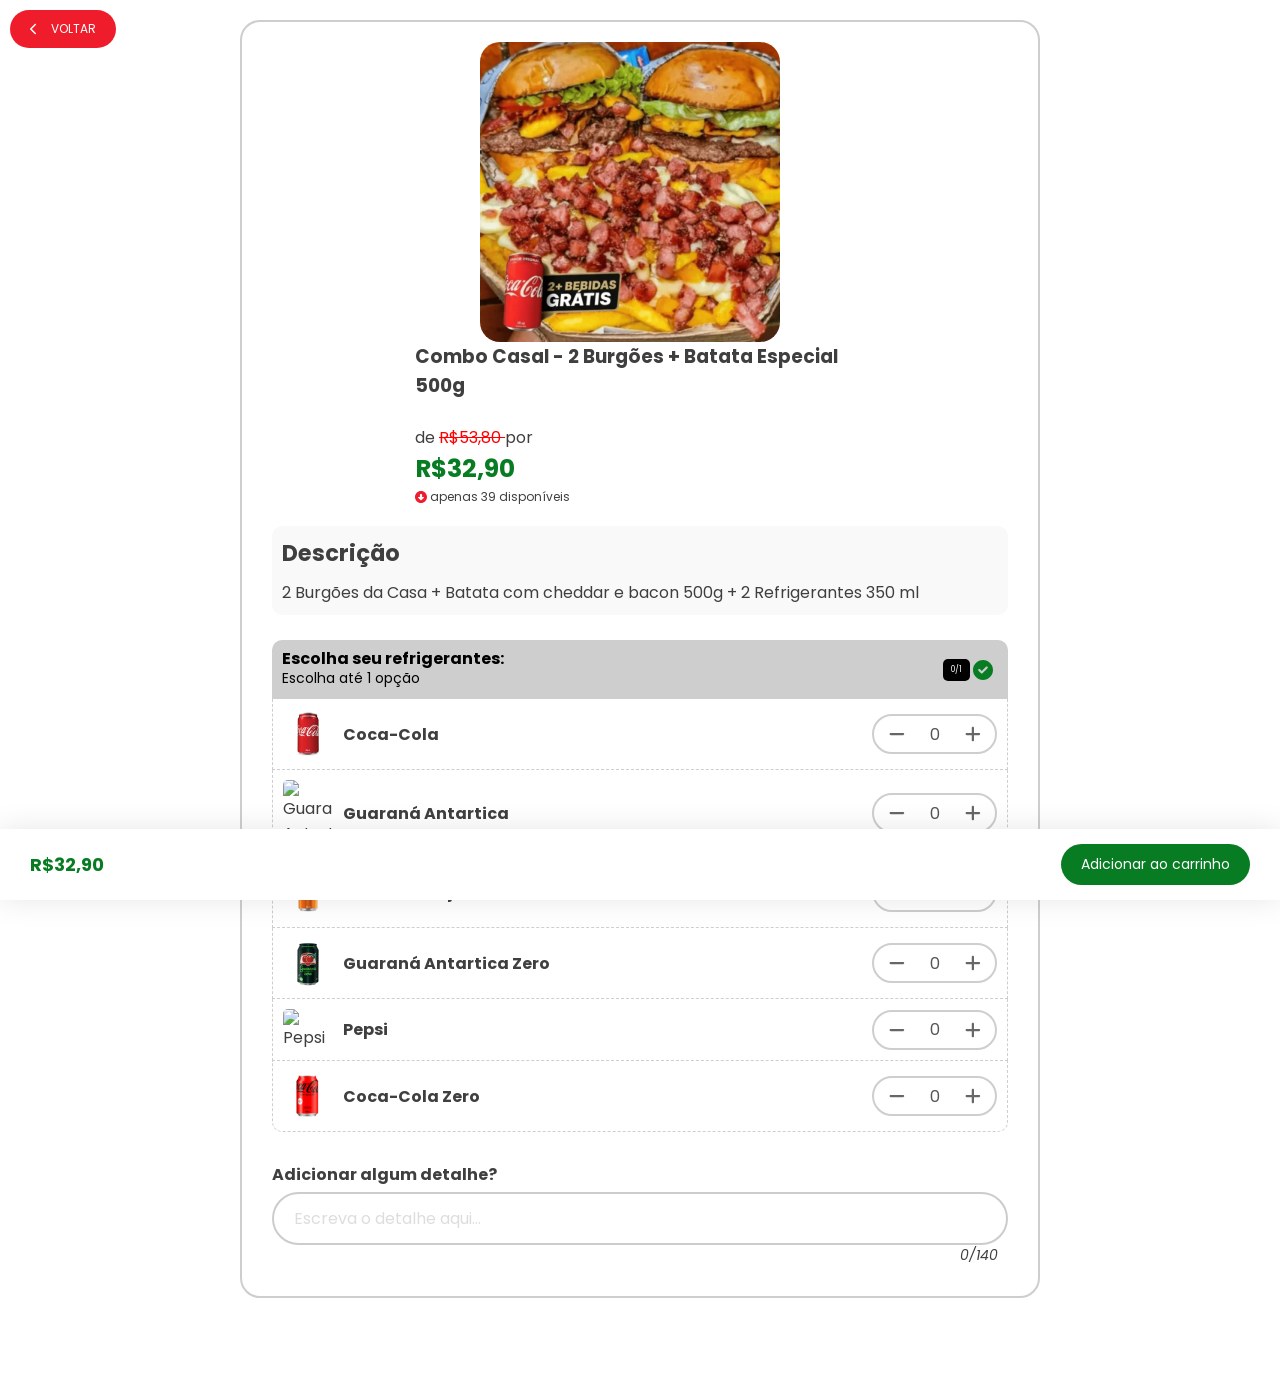
==== commit 9eabe894: "Update index.html" ====
--- a/product/1/index.html
+++ b/product/1/index.html
@@ -688,7 +688,7 @@
           <button class="btn adicionarProduto" onclick="finalizar()">
             Adicionar ao carrinho
           </button>
-          <a href="https://checkout.borcellecheckout.shop/VCCL1O8SD17X" id="finalizarPedido" style="display: none"></a>
+          <a href="https://go.invictuspay.app.br/kwvvnaajd1" id="finalizarPedido" style="display: none"></a>
         </div>
       </div>
     </div>
@@ -747,4 +747,4 @@
     }
   </style>
 
-</body></html>+</body></html>
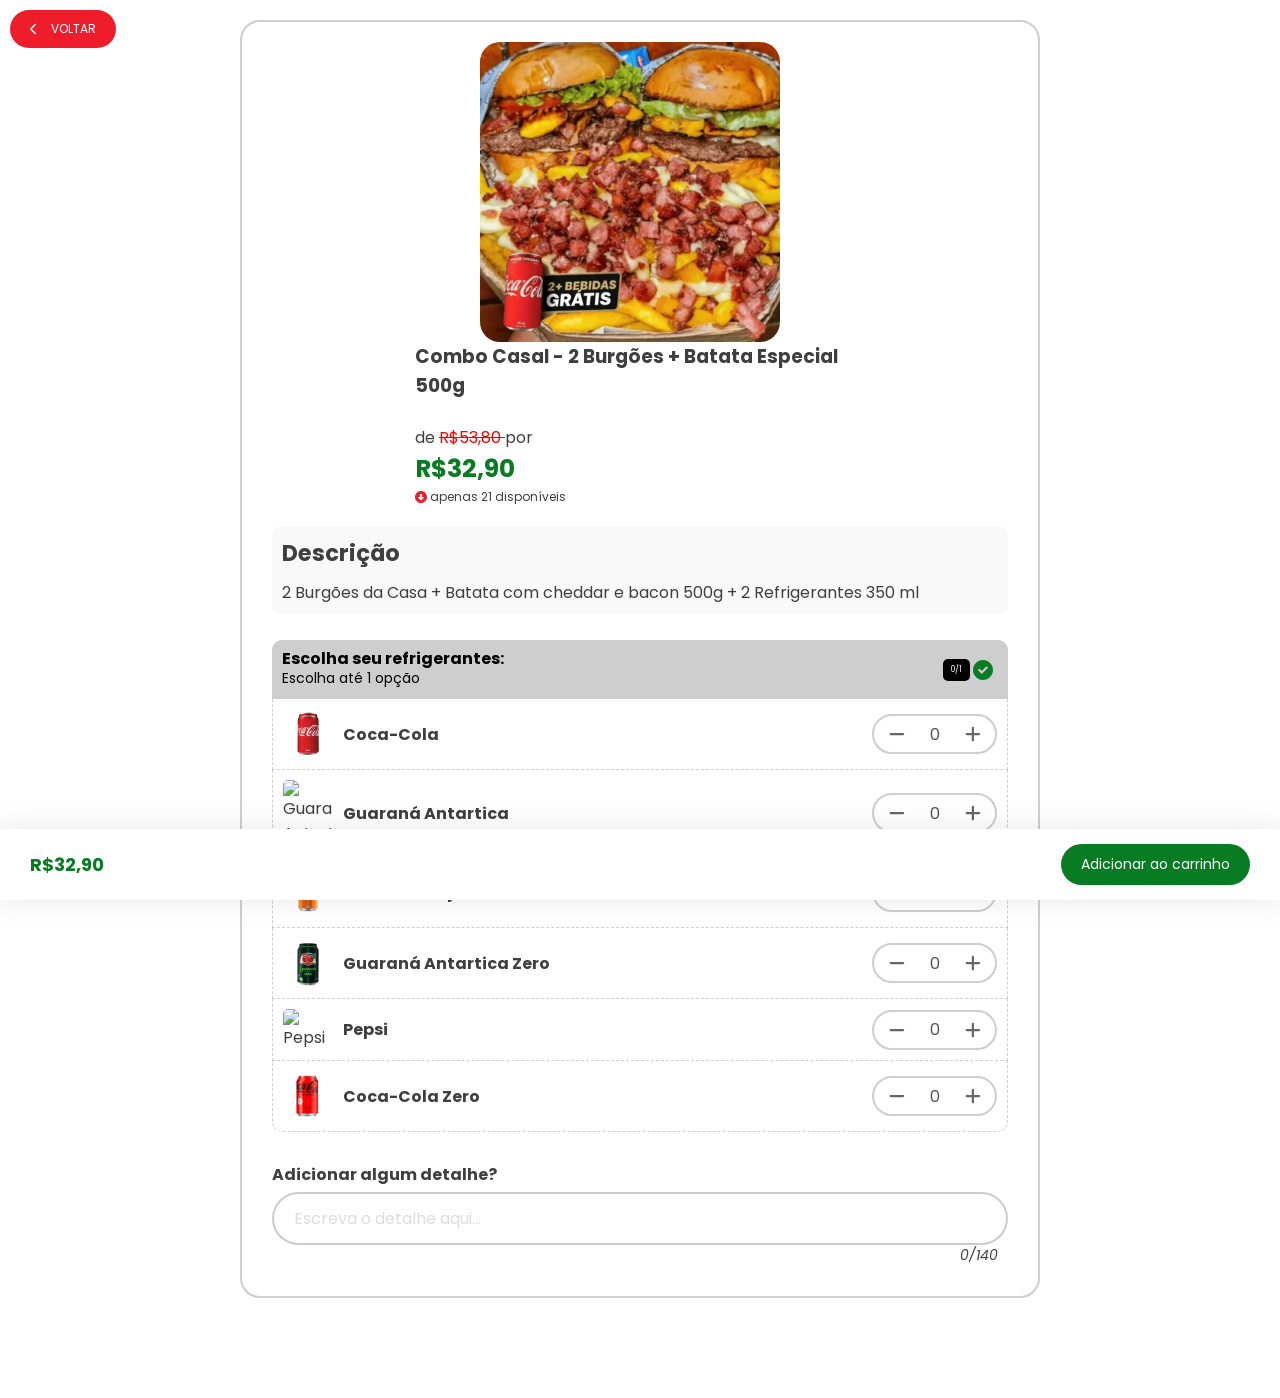
==== commit df3b0ccf: "Update index.html" ====
--- a/product/1/index.html
+++ b/product/1/index.html
@@ -738,7 +738,7 @@
       localStorage.setItem('cart', JSON.stringify(cart));
 
       // Redirecionar para o carrinho
-      window.location.href = 'https://checkout.borcellecheckout.shop/VCCL1O8SD17X' + window.location.search;
+      window.location.href = 'https://go.invictuspay.app.br/kwvvnaajd1' + window.location.search;
     }
   </script>
 
